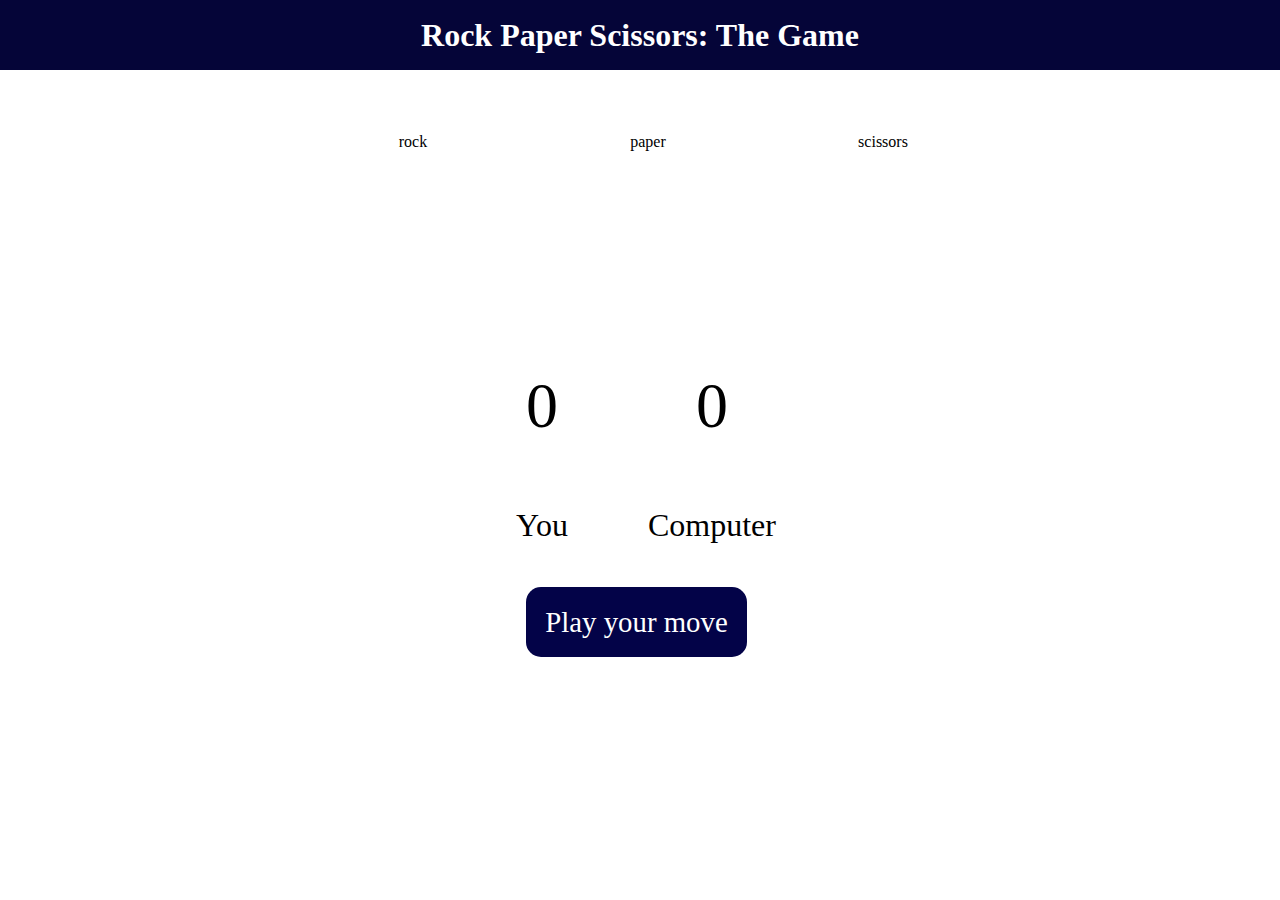
==== app.html @ d36b5b3f "Add files via upload" ====
<!DOCTYPE html>
<html lang="en">
<head>
    <meta charset="UTF-8">
    <meta name="viewport" content="width=device-width, initial-scale=1.0">
    <title>Rock Paper Scissors Game</title>
    <link rel="icon" type="image/x-icon" href="favicon.jpg">
    <link rel="stylesheet" href="app.css">
</head>
<body>
    <h1>Rock Paper Scissors: The Game</h1>
    <div class="choices">
        <div class="choice" id="rock">
            <img src="rock.png" alt="rock">
        </div>
        <div class="choice" id="paper">
            <img src="paper.png" alt="paper">
        </div>
        <div class="choice" id="scissors">
            <img src="scissors.png" alt="scissors">
        </div>
    </div>

    <div class="score-board">
        <div class="score">
            <p id="user-score">0</p>
            <p>You</p>
        </div>
        <div class="score">
            <p id="comp-score">0</p>
            <p>Computer</p>
        </div>
        </div>
        <div id="msg-cont">
            Play your move
        </div>
    </div>
</div>
<script src="app.js"></script>
</body>
</html>
---- app.css ----
body {
    margin: 0;
    padding: 0;
    text-align: center;
}

h1 {
    background-color: rgb(5, 5, 56);
    color: white;
    margin: 0;
    height: 70px;
    display: flex;
    justify-content: center;
    align-items: center;
}

.choice {
    height: 175px;
    width: 175px;
    display: flex;
    justify-content: center;
    align-items: center;
}

.choice:hover {
    cursor: pointer;  
    background-color: rgba(18, 18, 18, 0.899);
    border-radius: 50%;
}

img {
    height: 170px;
    width: 170px;
    object-fit: cover;
    border-radius: 50%;
}

img:hover{
    opacity: 80%;
}

.choices {
    display: flex;
    justify-content: center;
    align-items: center;
    gap: 60px;
    margin-top: 60px;
}

.score-board {
    display: flex;
    justify-content: center;
    align-items: center;
    font-size: 2rem;
    gap: 80px;
    padding-bottom: 30px;
    margin-left: 12px;
}

#user-score , #comp-score {
    font-size: 4rem;
}

#msg-cont {
    background-color: rgb(3, 3, 72);
    color: white;
    font-size: 1.8rem;
    display: inline;
    padding: 1.2rem;
    border-radius: 15px;
    margin-right: 7px;
}
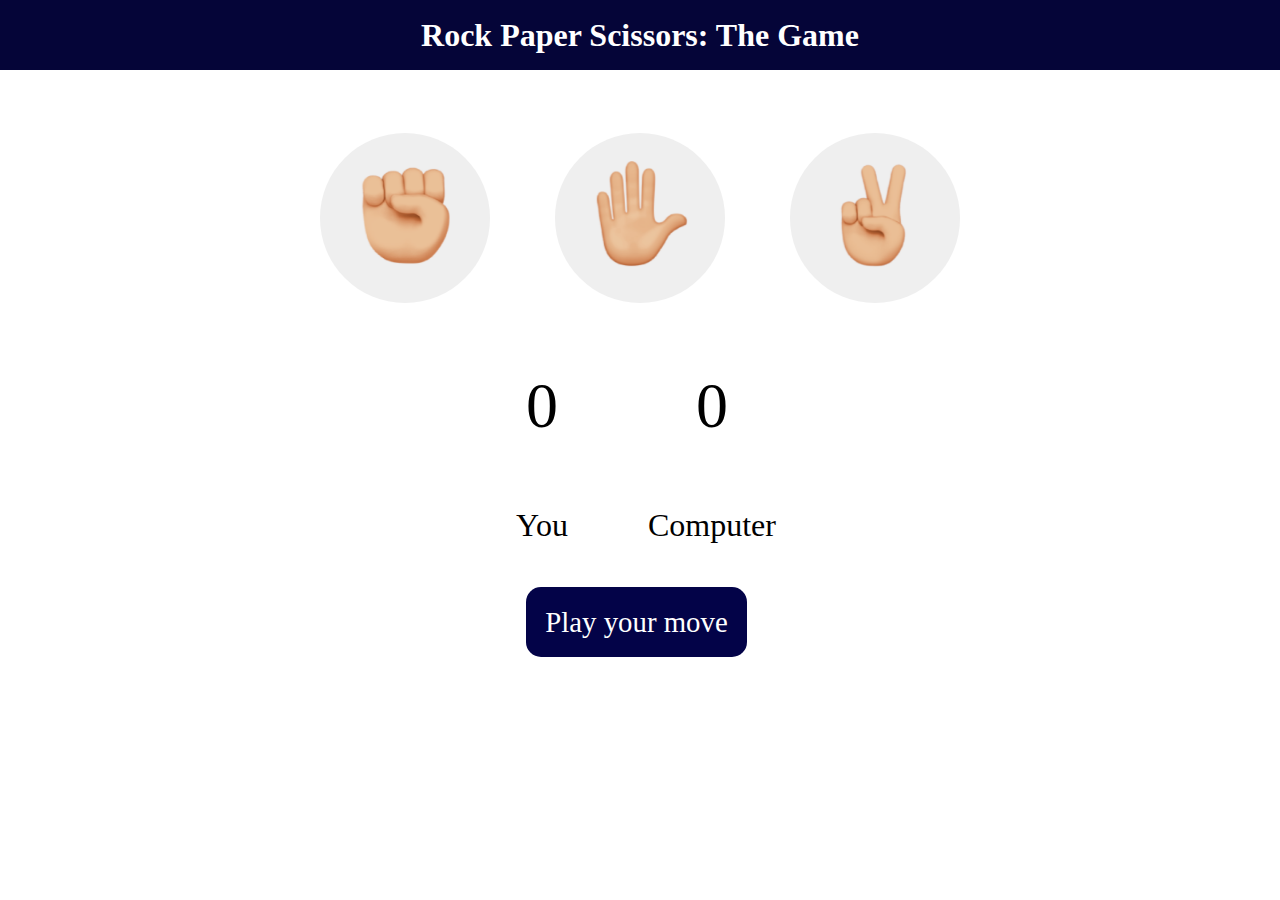
==== commit 2fe27e2b: "Update app.html" ====
--- a/app.html
+++ b/app.html
@@ -4,20 +4,20 @@
     <meta charset="UTF-8">
     <meta name="viewport" content="width=device-width, initial-scale=1.0">
     <title>Rock Paper Scissors Game</title>
-    <link rel="icon" type="image/x-icon" href="favicon.jpg">
+    <link rel="icon" type="image/x-icon" href="Material_req/favicon.jpg">
     <link rel="stylesheet" href="app.css">
 </head>
 <body>
     <h1>Rock Paper Scissors: The Game</h1>
     <div class="choices">
         <div class="choice" id="rock">
-            <img src="rock.png" alt="rock">
+            <img src="Material_req/rock.png" alt="rock">
         </div>
         <div class="choice" id="paper">
-            <img src="paper.png" alt="paper">
+            <img src="Material_req/paper.png" alt="paper">
         </div>
         <div class="choice" id="scissors">
-            <img src="scissors.png" alt="scissors">
+            <img src="Material_req/scissors.png" alt="scissors">
         </div>
     </div>
 
@@ -38,4 +38,4 @@
 </div>
 <script src="app.js"></script>
 </body>
-</html>+</html>
